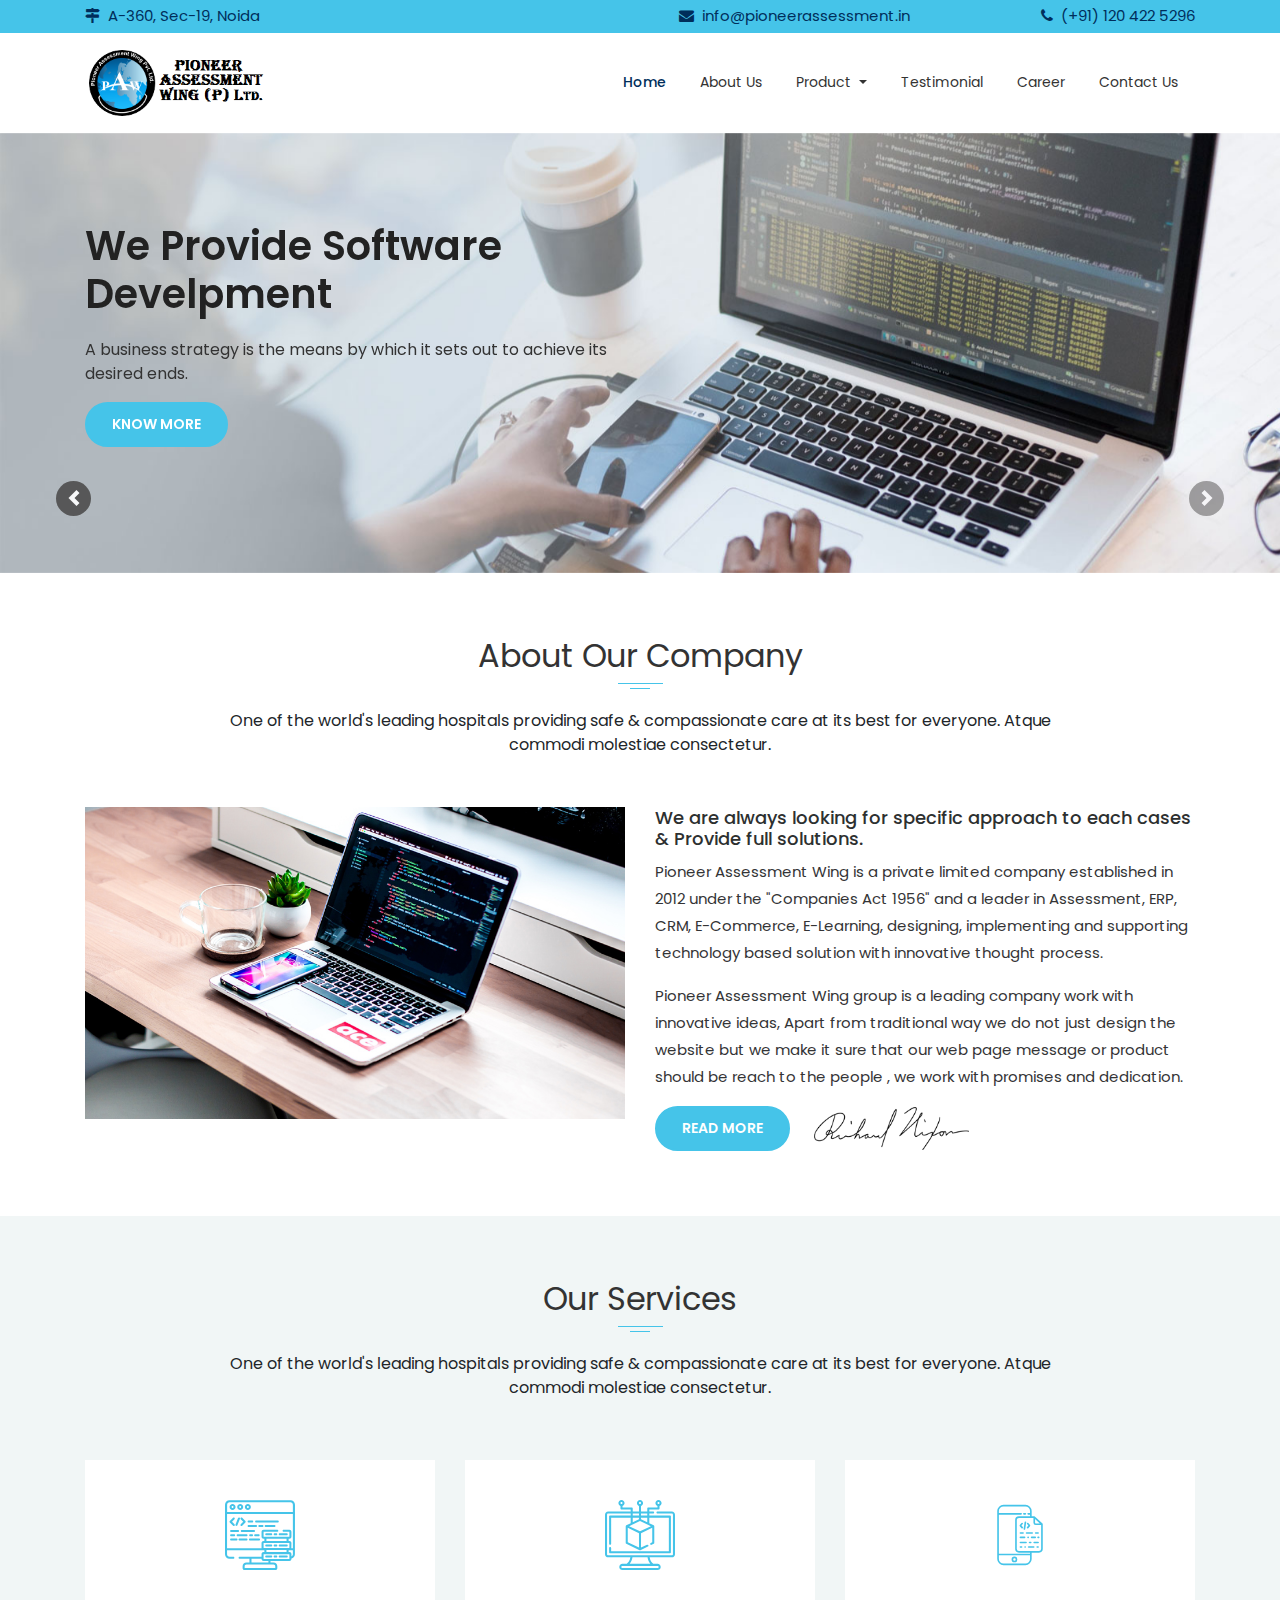
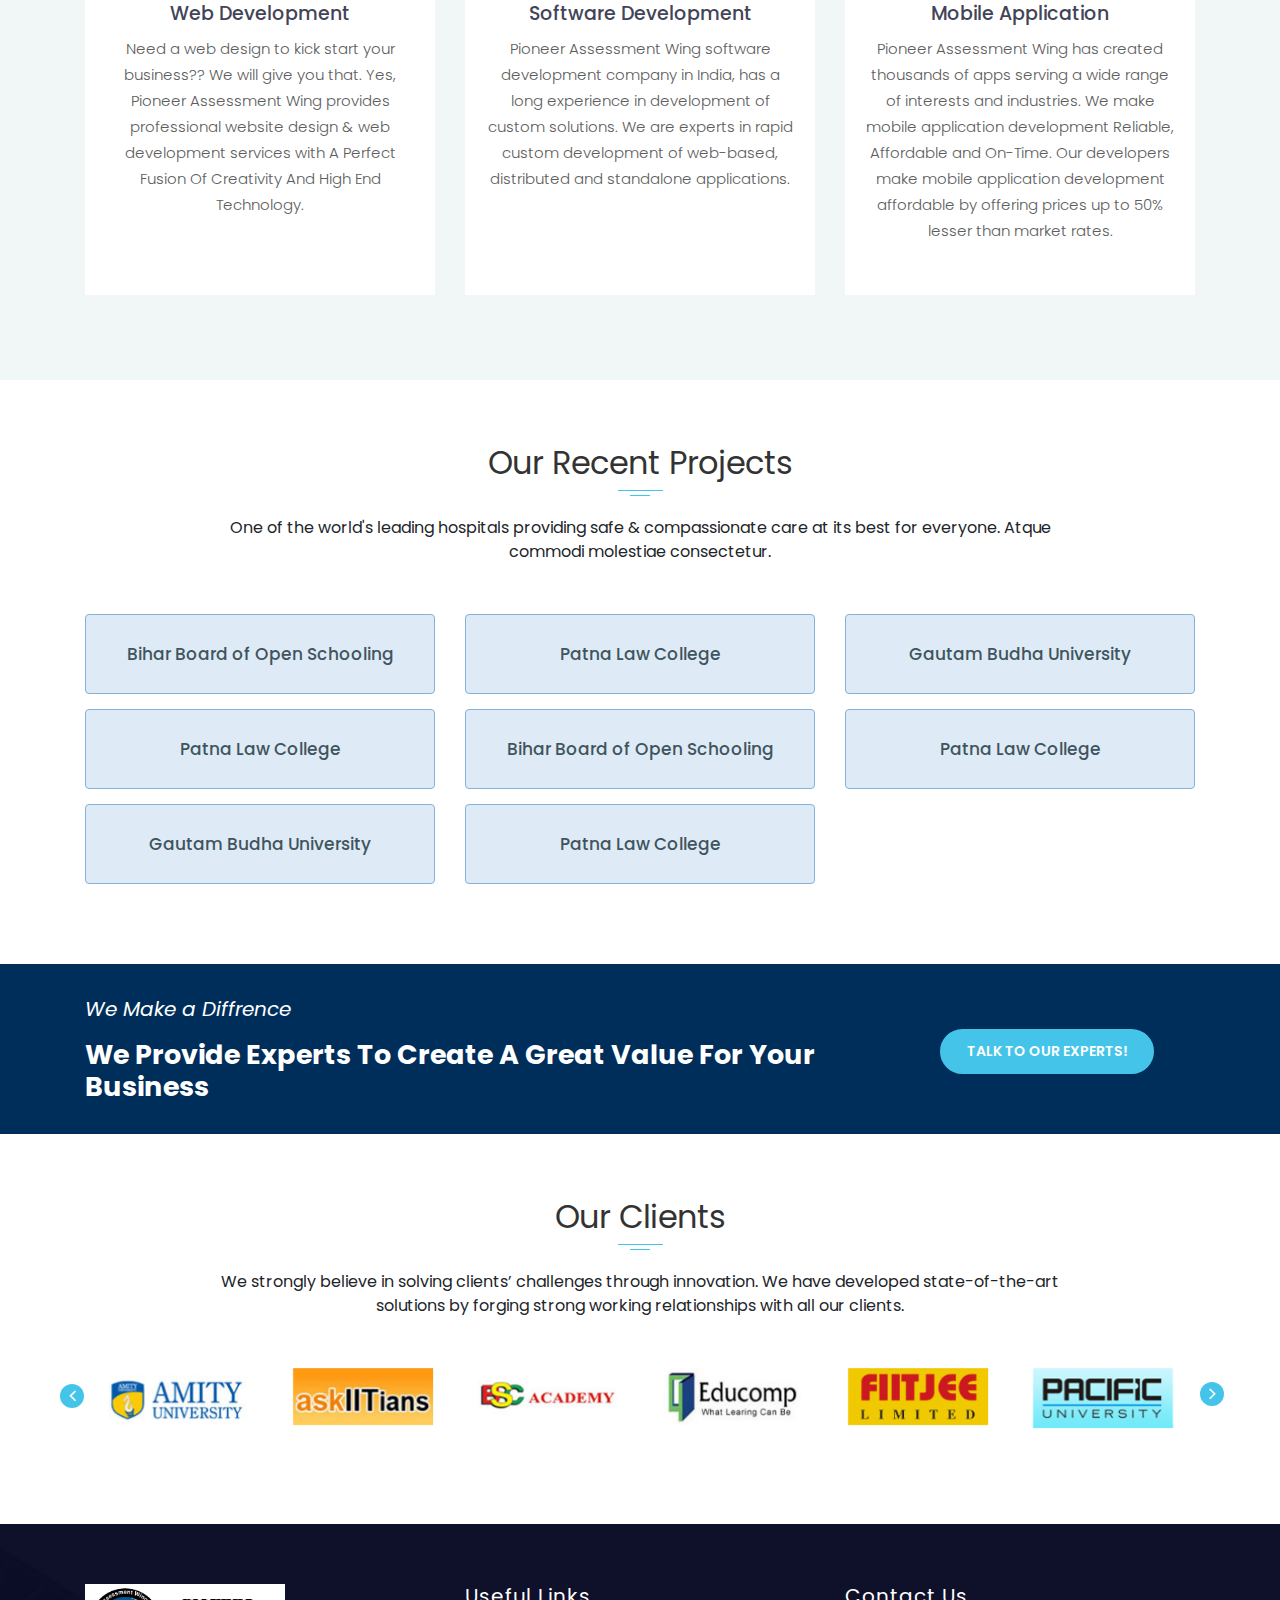
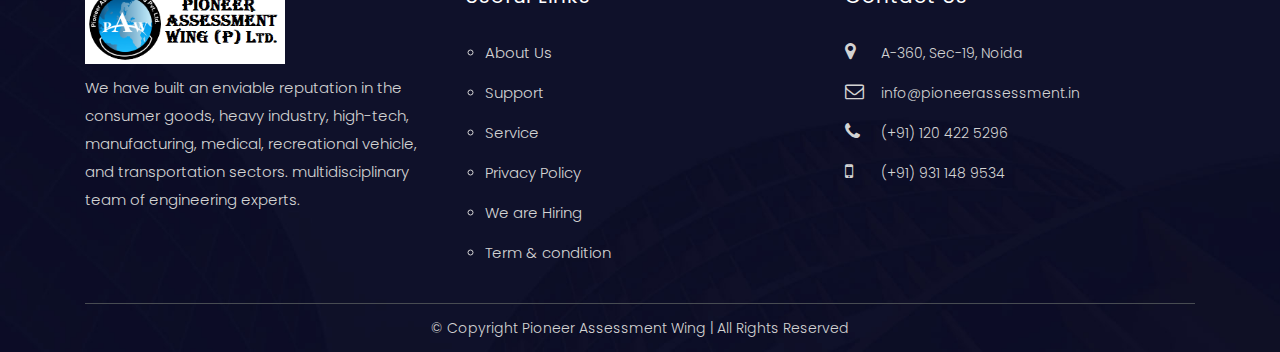
==== index.html @ ea181fa1 "Add files via upload" ====
<!doctype html>
<html lang="en">

<head>
    <!-- Required meta tags -->
    <meta charset="utf-8">
    <meta name="viewport" content="width=device-width, initial-scale=1, shrink-to-fit=no">

    <!-- Bootstrap CSS -->
    <link rel="stylesheet" href="css/bootstrap.min.css">
    <link rel="stylesheet" href="css/custom.css">
    <link rel="stylesheet" href="css/owl.carousel.min.css">
    <link rel="stylesheet" href="css/animate.css">
    <link rel="stylesheet" href="css/responsive.css">
    <link href="https://stackpath.bootstrapcdn.com/font-awesome/4.7.0/css/font-awesome.min.css" rel="stylesheet" integrity="sha384-wvfXpqpZZVQGK6TAh5PVlGOfQNHSoD2xbE+QkPxCAFlNEevoEH3Sl0sibVcOQVnN" crossorigin="anonymous">

    <title>Pioneer</title>
</head>

<body>
<div class="topbar">
    <div class="container">
        <div class="row">
            <div class="col-md-6 col-12 hideme">
                <p><i class="fa fa-map-signs"></i> A-360, Sec-19, Noida</p>
            </div>
            <div class="col-md-3 col-7">
                <p class="pull-right"><i class="fa fa-envelope"></i> info@pioneerassessment.in</p>
            </div>
             <div class="col-md-3 col-5">
                <p class="pull-right"><i class="fa fa-phone"></i> (+91) 120 422 5296</p>
            </div>
        </div>
    </div>
</div>
    <nav class="navbar navbar-expand-lg navbar-light">
        <div class="container">
        <a class="navbar-brand" href="#"><img src="images/logo.png" class="img img-fluid"></a>
        <button class="navbar-toggler" type="button" data-toggle="collapse" data-target="#navbarSupportedContent" aria-controls="navbarSupportedContent" aria-expanded="false" aria-label="Toggle navigation">
          <span class="navbar-toggler-icon"></span>
        </button>

        <div class="collapse navbar-collapse" id="navbarSupportedContent">
            <ul class="navbar-nav ml-auto">
                <li class="nav-item active">
                    <a class="nav-link" href="index.html">Home</a>
                </li>
                <li class="nav-item">
                    <a class="nav-link" href="about.html">About Us</a>
                </li>
                <li class="nav-item dropdown">
                    <a class="nav-link dropdown-toggle" href="#" id="navbarDropdown" role="button" data-toggle="dropdown" aria-haspopup="true" aria-expanded="false">
                Product
              </a>
                    <div class="dropdown-menu" aria-labelledby="navbarDropdown">
                        <a class="dropdown-item" href="#">OMR Software</a>
                        <a class="dropdown-item" href="#">Question Bank</a>
                    </div>
                </li>
                <li class="nav-item">
                    <a class="nav-link" href="#">Testimonial</a>
                </li>
                <li class="nav-item">
                    <a class="nav-link" href="career.html">Career</a>
                </li>
                <li class="nav-item">
                    <a class="nav-link" href="contact.html">Contact Us</a>
                </li>
            </ul>
        </div>
        </div>
    </nav>
    <div class="landing">
        <div id="carouselExampleIndicators" class="carousel slide" data-ride="carousel">
            <div class="carousel-inner">
                <div class="carousel-item active">
                    <img class="d-block w-100" src="images/slide-6.jpg" alt="First slide">
                       <div class="carousel-caption d-md-block container">
                            <div class="row">
                                <div class="col-md-6">
                                    <h5>We Provide Software Develpment</h5>
                                    <p>A business strategy is the means by which it sets out to achieve its desired ends.</p>
                                    <button class="btn btn-primary main-btn">Know More</button>
                                </div>
                            </div>
                      </div>
                </div>
                <div class="carousel-item">
                    <img class="d-block w-100" src="images/slide-7.jpg" alt="Second slide">
                    <div class="carousel-caption d-md-block container">
                       <div class="row">
                                <div class="col-md-6">
                                    <h5>We Provide best Product for you</h5>
                                    <p>When your people get up every day wanting to come to work, success happens. We help you to ensure everyone is in the right jobs.</p>
                                    <button class="btn btn-primary main-btn">Know More</button>

                                </div>
                            </div>
                    </div>
                </div>
                <div class="carousel-item">
                    <img class="d-block w-100" src="images/slide-5.jpg" alt="Third slide">
                    <div class="carousel-caption d-md-block container">
                       <div class="row">
                                <div class="col-md-6">
                                    <h5>We Provide you a OMR test Software</h5>
                                    <p>Create a refreshing customer experience that's free of convexity and confusion.</p>
                                    <button class="btn btn-primary main-btn">Know More</button>

                                </div>
                            </div>
                    </div>
                </div>
                 <div class="carousel-item">
                    <img class="d-block w-100" src="images/slide-8.jpg" alt="Third slide">
                    <div class="carousel-caption d-md-block container">
                       <div class="row">
                                <div class="col-md-6">
                                    <h5>We Provide you a best consulting team</h5>
                                    <p>Create a refreshing customer experience that's free of convexity and confusion.</p>
                                    <button class="btn btn-primary main-btn">Know More</button>

                                </div>
                            </div>
                    </div>
                </div>
                </div>
            </div>
            <a class="carousel-control-prev" href="#carouselExampleIndicators" role="button" data-slide="prev">
                <span class="carousel-control-prev-icon" aria-hidden="true"></span>
                <span class="sr-only">Previous</span>
            </a>
            <a class="carousel-control-next" href="#carouselExampleIndicators" role="button" data-slide="next">
                <span class="carousel-control-next-icon" aria-hidden="true"></span>
                <span class="sr-only">Next</span>
            </a>
        </div>
    </div>

    <!-- about -->
    <div class="main-section about-section">
        <div class="container">
            <div class="head-main">
                <h3>About Our Company</h3>
                <p>One of the world's leading hospitals providing safe & compassionate care at its best for everyone. Atque commodi molestiae consectetur.</p>
            </div>

            <div class="row">
                <div class="col-md-6">
                    <img src="images/about.jpg" class="img img-fluid">
                </div>
                <div class="col-md-6">
                   <div class="about-inner">
                       <h5>We are always looking for specific approach to each cases & Provide full solutions.</h5>
                       <p>Pioneer Assessment Wing is a private limited company established in 2012 under the "Companies Act 1956" and a leader in Assessment, ERP, CRM, E-Commerce, E-Learning, designing, implementing and supporting technology based solution with innovative thought process.</p>
                       <p> Pioneer Assessment Wing group is a leading company work with innovative ideas, Apart from traditional way we do not just design the website but we make it sure that our web page message or product should be reach to the people , we work with promises and dedication.</p>
                       <div class="abt-btn">
                           <button class="btn btn-primary main-btn">Read More</button>
                           <img src="images/signature.png" class="img img-fluid sign-img">
                       </div>
                   </div>
                </div>
            </div>
        </div>
    </div>

    <!-- service -->
    <div class="main-section service-section">
        <div class="container">
            <div class="head-main">
                <h3>Our Services</h3>
                <p>One of the world's leading hospitals providing safe & compassionate care at its best for everyone. Atque commodi molestiae consectetur.</p>
            </div>

            <div class="service-inner">
                  <div class="row">
                    <div class="col-md-6 col-lg-4 box">
                      <div class="service-box">
                          <div class="service-box-inner">
                            <img src="images/web.svg" alt="">
                            <h3>Web Development</h3>
                            <p>Need a web design to kick start your business?? We will give you that. Yes, Pioneer Assessment Wing provides professional website design & web development services with A Perfect Fusion Of Creativity And High End Technology.   </p>
                          </div>
                      </div>
                    </div>
                    <div class="col-md-6 col-lg-4 box">
                      <div class="service-box">
                          <div class="service-box-inner">
                               <img src="images/software.svg" alt="">
                            <h3>Software Development</h3>
                            <p>Pioneer Assessment Wing software development company in India, has a long experience in development of custom solutions. We are experts in rapid custom development of web-based, distributed and standalone applications.</p>
                          </div>
                      </div>
                    </div>
                    <div class="col-md-6 col-lg-4 box">
                      <div class="service-box">
                         <div class="service-box-inner">
                              <img src="images/coding.svg" alt="">
                            <h3> Mobile Application</h3>
                            <p>Pioneer Assessment Wing has created thousands of apps serving a wide range of interests and industries. We make mobile application development Reliable, Affordable and On-Time. Our developers make mobile application development affordable by offering prices up to 50% lesser than market rates.</p>
                          </div>
                      </div>
                    </div>
                  </div>
                </div>
        </div>
    </div>


    <!-- work -->
    <div class="main-section work-section">
        <div class="container">
            <div class="head-main">
                <h3>Our Recent Projects</h3>
                <p>One of the world's leading hospitals providing safe & compassionate care at its best for everyone. Atque commodi molestiae consectetur.</p>
            </div>

            <div class="row">
               <!--  <div class="col-md-4">
                    <div class="work-box">
                        <img src="images/work-1.jpg" class="img img-fluid">
                        <div class="overlay-box">
                           <div class="overlay-inner">
                                <h5>Rising Media Inc.<i class="fa fa-chevron-circle-right"></i></h5>
                            <p>Finance</p>
                           </div>
                        </div>
                    </div>
                </div> -->

                <div class="col-md-4">
                    <div class="project-box">
                        <h4>Bihar Board of Open Schooling</h4>
                    </div>
                </div>

                <div class="col-md-4">
                    <div class="project-box">
                        <h4>Patna Law College</h4>
                    </div>
                </div>

                <div class="col-md-4">
                    <div class="project-box">
                        <h4>Gautam Budha University</h4>
                    </div>
                </div>

                <div class="col-md-4">
                    <div class="project-box">
                        <h4>Patna Law College</h4>
                    </div>
                </div>
                  <div class="col-md-4">
                    <div class="project-box">
                        <h4>Bihar Board of Open Schooling</h4>
                    </div>
                </div>

                <div class="col-md-4">
                    <div class="project-box">
                        <h4>Patna Law College</h4>
                    </div>
                </div>

                <div class="col-md-4">
                    <div class="project-box">
                        <h4>Gautam Budha University</h4>
                    </div>
                </div>
                
                <div class="col-md-4">
                    <div class="project-box">
                        <h4>Patna Law College</h4>
                    </div>
                </div>
               
            </div>
        </div>
    </div>
    <div class="middle-banner">
        <div class="container">
            <div class="row">
                <div class="col-md-9">
                     <p><i>We Make a Diffrence</i></p>
                     <h4>We Provide Experts To Create A Great Value For Your Business </h4>

                </div>
                <div class="col-md-3">
                    <button class="btn btn-primary main-btn mid-btn">Talk to Our Experts! </button>
                </div>
            </div>
        </div>
    </div>

  <!-- clients -->
    <div class="main-section about-section">
        <div class="container">
            <div class="head-main">
                <h3>Our Clients</h3>
                <p>We strongly believe in solving clients’ challenges through innovation. We have developed state-of-the-art solutions by forging strong working relationships with all our clients.</p>
            </div>

            <div class="owl-carousel owl-theme">
            <div class="item"> <img src="images/client/amity.jpg" alt="" /></div>
            <div class="item"> <img src="images/client/askiitians.jpg" alt="" /></div>
            <div class="item"> <img src="images/client/bsc-academy.jpg" alt="" /></div>
            <div class="item"> <img src="images/client/educomp.jpg" alt="" /></div>
            <div class="item"> <img src="images/client/fiitjee.jpg" alt="" /></div>
            <div class="item"> <img src="images/client/pacific.jpg" alt="" /></div>
            <div class="item"> <img src="images/client/railways.png" alt="" /></div>
            <div class="item"> <img src="images/client/testmerit_logo.jpg" alt="" /></div>
            </div>
        </div>
    </div>
      <footer>
        <div class="container">
            <div class="row">
                <div class="col-md-4">
                    <div class="foot-inner">
                        <img src="images/logo.png" class="img img-fluid">
                        <p>We have built an enviable reputation in the consumer goods, heavy industry, high-tech, manufacturing, medical, recreational vehicle, and transportation sectors. multidisciplinary team of engineering experts.</p>
                    </div>
                </div>
                <div class="col-md-4">
                    <div class="foot-inner">
                        <h3>Useful Links</h3>
                        <ul>
                            <li><a href="">About Us</a></li>
                            <li><a href="">Support</a></li>
                            <li><a href=""> Service</a></li>
                            <li><a href="">Privacy Policy</a></li>
                            <li><a href=""> We are Hiring</a></li>
                            <li><a href=""> Term & condition</a></li>
                        </ul>
                    </div>
                </div>
                <div class="col-md-4">
                    <div class="foot-inner right-foot">
                        <h3>Contact Us</h3>
                        <ul>
                            <li><i class="fa fa-map-marker"></i><span>A-360, Sec-19, Noida </span></li>
                            <li><i class="fa fa-envelope-o"></i>info@pioneerassessment.in</li>
                            <li><i class="fa fa-phone"></i>(+91) 120 422 5296</li>
                            <li><i class="fa fa-mobile"></i>(+91) 931 148 9534</li>
                        </ul>
                    </div>
                </div>
            </div>
            <div class="foot">
                <p>&copy; Copyright Pioneer Assessment Wing | All Rights Reserved</p>
            </div>
        </div>
    </footer>


    <!-- Optional JavaScript -->
    <!-- jQuery first, then Popper.js, then Bootstrap JS -->
    <script src="https://code.jquery.com/jquery-3.3.1.slim.min.js" integrity="sha384-q8i/X+965DzO0rT7abK41JStQIAqVgRVzpbzo5smXKp4YfRvH+8abtTE1Pi6jizo" crossorigin="anonymous"></script>
    <script src="https://cdnjs.cloudflare.com/ajax/libs/popper.js/1.14.7/umd/popper.min.js" integrity="sha384-UO2eT0CpHqdSJQ6hJty5KVphtPhzWj9WO1clHTMGa3JDZwrnQq4sF86dIHNDz0W1" crossorigin="anonymous"></script>
    <script src="js/bootstrap.min.js"></script>
    <script src="js/custom.js"></script>
    <script src="js/owl.carousel.js"></script>
    <script type="text/javascript">
        $('.owl-carousel').owlCarousel({
            loop:true,
            responsiveClass:true,
            autoplay:true,
            autoplayTimeout:2000,
            navText : ['<i class="fa fa-angle-left" aria-hidden="true"></i>','<i class="fa fa-angle-right" aria-hidden="true"></i>'],

            responsive:{
                0:{
                    items:1,
                    nav:true
                },
                600:{
                    items:3,
                    nav:false
                },
                1000:{
                    items:6,
                    nav:true,
                    loop:false
                }
            }
        })
    </script>
</body>

</html>
---- css/custom.css ----
@import url('https://fonts.googleapis.com/css?family=Poppins:200,200i,300,300i,400,400i,500,500i,600,600i,700,800&display=swap');
body {
    font-family: 'Poppins', sans-serif;
}

.form-control:focus {
    outline: 0;
    box-shadow: none;
}

a:hover {
    cursor: pointer;
}

button:focus {
    outline: 0 !important;
    box-shadow: none !important;
}

.topbar{
    width: 100%;
    background: #45c4e9;
    padding: 5px;
}
.topbar p{
    margin-bottom: 0px;
    font-size: 15px;
    color: #002E5B;
}
.topbar p i{
    margin-right: 4px;
}
.navbar {
    width: 100%;
    background: #fff;
    z-index: 9;
    min-height: 80px;
    transition: 0.3s;
}

.fixHeader {
    position: fixed;
    box-shadow: 0px 3px 6px rgba(0, 0, 0, 0.19);
}

.navbar ul li a {
    color: #333 !important;
    padding: 10px 17px !important;
    font-size: 14px;
}

.navbar-toggler {
    border: 0;
    font-size: 24px;
    padding: 0px;
}

.navbar-brand img {
    max-width: 185px;
}


/* .navbar ul li:last-child a {
    color: #FA5636 !important;
    font-weight: 600;
} */

.navbar .nav-item span.call-txt {
    font-size: 12px;
    position: relative;
    top: -2px;
    margin-right: 6px;
    color: #8e8d8d !important;
    font-weight: 500;
}

.navbar ul li.active a {
    color: #002E5B !important;
    font-weight: 500;
}

.carousel-caption{
    top: 0;
    text-align: left;
    margin: 0 auto;
    display: block;
    left: 0;
    right: 0;
    padding-top: 7%;
}

.carousel-caption h5{
    font-size: 40px;
    color: #222222;
    font-weight: 600;
}
.carousel-caption p{
    color: #333;
    margin-top: 20px;
}
.carousel-control-prev-icon, .carousel-control-next-icon{
    background-color: #4e4d4d;
    width: 35px;
    height: 35px;
    background-size: 16px;
    border-radius: 50px;
    margin-right: 45px;
    background-position: center;
    z-index: 9;
    margin-top: 50%;
}
.carousel-control-next-icon{
    margin-right: -45px;
}
.head-main h3 {
    color: #333;
    font-size: 32px;
    font-weight: 400;
    line-height: 36px;
    text-transform: none;
    margin-bottom: 35px;
    position: relative;
}

.head-main{
    text-align: center;
    width: 80%;
    margin: 0 auto;
    margin-bottom: 50px;
}
.head-main h3:before{
    bottom: -15px;
    content: "";
    height: 1px;
    left: 0;
    margin: 0 auto;
    position: absolute;
    right: 0;
    width: 20px;
    background: #45c4e9;
}
.head-main h3:after{
    bottom: -10px;
    content: "";
    height: 1px;
    left: 0;
    margin: 0 auto;
    position: absolute;
    right: 0;
    width: 45px;
    background: #45c4e9;
}
.main-section{
    width: 100%;
    padding: 65px 0px;
    float: left;
}

.about-inner h5{
    font-size: 18px;
    color: #2d3030;
}
.about-inner p{
    font-size: 15px;
    color: #343436;
    line-height: 27px;
}
.main-btn{
    font-size: 14px;
    font-weight: 600;
    text-transform: uppercase;
    display: inline-block;
    border-radius: 50px;
    transition: all 0.3s ease-in-out;
    background: #45c4e9;
    padding: 10px 25px;
    border: 2px solid #45c4e9;
}
.main-btn:hover{
    background: transparent;
    border: 2px solid #45c4e9;
    color: #45c4e9;
}
.about-inner .sign-img{
        max-width: 155px;
    margin-left: 20px;
}

.service-inner{
    width: 100%;
    margin-top: 60px;
}
.service-section .service-box h3 {
    font-size: 19px;
    font-weight: 500;
    color: #424457;
    display: inline-block;
    line-height: 28px;
    vertical-align: middle;
    margin-top: 10px;
}

.service-section .service-box p {
    font-weight: 300;
    line-height: 26px;
    color: #5d5d5d;
    margin-bottom: 30px;
    font-size: 15px;
}
.service-section .service-box {
    width: 100%;
    margin-bottom:20px;
    text-align: center;
    background: #fff;
    padding: 20px 18px;
    position: relative;
    min-height: 435px;
}
.service-section .service-box:hover{
/*      border: 1px solid #00bcd4;*/
}
.service-section .service-box img{
    max-width: 70px;
    margin: 20px auto;
    display: block;
}
.service-section .service-box::before, .service-section .service-box::after{
  content:"";
  width: 0;
  height: 2px;
  position: absolute;
  transition: all 0.2s linear;
  background: #002E5B;
}

.service-section .service-box-inner::before, .service-section .service-box-inner::after{
  content:"";
  width:2px;
  height:0;
  position: absolute;
  transition: all 0.2s linear;
  background: #002E5B;
}
.service-section .service-box:hover::before, .service-section .service-box:hover::after{
  width: 100%;
}
.service-section .service-box:hover .service-box-inner::before, .service-section .service-box:hover .service-box-inner::after{
  height: 100%;
}

.service-section .service-box::after{
  left:0;
  bottom: 0;
  transition-duration: 0.4s;
}

.service-section .service-box .service-box-inner::after{
  right:0;
  top: 0;
  transition-duration: 0.4s;
}

.service-section .service-box::before{
  right: 0;
  top: 0;
  transition-duration: 0.4s;
}

.service-section .service-box .service-box-inner::before{
  left: 0;
  bottom: 0;
  transition-duration: 0.4s;
}

.service-section .btn-primary {
    background-color: #00bcd4;
    border: 0px;
    border-radius: 40px;
    padding: 13px 28px;
    min-width: 180px;
    margin: 0 auto;
    display: block;
    margin-top: 30px;
}
.service-section{
    background: #f1f6f6;
}

/*work*/

.work-box{
    width: 100%;
    height: 230px;
    overflow: hidden;
    max-width: 350px;
    margin: 0 auto;
    position: relative;
    margin-bottom: 30px;
}

.work-box .overlay-box{
    background-color: rgba(0, 46, 91, 0.8);
    width: 100%;
    height: 100%;
    position: absolute;
    left: 0;
    top: 0;
    transform: scale(0.5, 0.5);
    opacity: 0;
    transition: all 0.5s;
}
.work-box:hover .overlay-box{
        transform: scale(1, 1);
    opacity: 1;
}
.work-box .overlay-inner{
        position: absolute;
    bottom: 0;
    width: 100%;
    padding: 0px 15px;
    color: #fff;
}
.work-box .overlay-inner i{
    float: right;
    position: relative;
    top: 2px;
}
.work-box .overlay-inner img{
    width: 100%;
    height: 100%;
    object-fit: cover;
}
.work-box .overlay-inner p{
    margin-bottom: 5px;
    font-size: 14px;
    font-weight: 300;
}
.work-box:hover{
    cursor: pointer;
}
.project-box{
    width: 100%;
    min-height: 80px;
    background: #deebf6;
    padding: 10px;
    text-align: center;
    margin-bottom: 15px;
    border: 1px solid #85b2d9;
    border-radius: 4px;
    display: flex;
    justify-content: center;
    align-items: center;
    transition: 0.3s;

}
.project-box:hover{
    cursor: pointer;
    transition: 0.3s;
    box-shadow: 4px 5px 1px rgba(0, 0, 0, 0.13);
}
.project-box h4{
    margin-bottom: 0px;
    font-size: 17px;
    color: #40545d;
}
.middle-banner {
    width: 100%;
    float: left;
    background: #002E5B;
    padding: 30px 0px;
}

.middle-banner p {
    color: #fff;
    font-size: 20px;
    margin-bottom: 15px;
}

.middle-banner h4 {
    color: #fff;
    font-size: 27px;
    font-weight: 700;
    margin-bottom: 0px;
}
.middle-banner .btn-primary{
        margin-top: 35px;
}
.owl-carousel .owl-item img {
    max-width: 140px;
    margin: 0 auto;
}
.owl-prev {
    width: 15px;
    position: absolute;
    top: 16px;
    display: block !important;
    left: -25px;
}

.owl-next {
    width: 15px;
    position: absolute;
    top: 14px;
    display: block !important;
    right: -20px;
}
.owl-nav i{
        font-size: 19px;
    background: #45c4e9;
    width: 24px;
    height: 24px;
    border-radius: 50%;
    color: white;
    font-weight: 500;
    position: relative;
    padding-top: 2px;
}
footer {
    background: url(../images/footer-bg.jpg);
    background-size: cover;
    padding: 60px 0px;
    width: 100%;
    float: left;
    padding-bottom: 10px;
    background-repeat: no-repeat;
}

footer ul {
    padding-left: 20px;
    list-style-type: circle;
    margin-bottom: 0px;
}

footer p {
    color: #d3d3d3;
    margin-top: 10px;
    line-height: 28px;
    font-size: 15px;
    font-weight: 300;
}

footer h3 {
    font-size: 20px;
    color: #ffffff;
    margin-bottom: 25px;
    font-weight: 400;
    letter-spacing: 1px;
}
footer img{
        max-width: 200px !important;
}
footer ul li {
    line-height: 40px;
    font-weight: 300;
    color: #d3d3d3;
    font-size: 14px;
}

footer .right-foot li {
    list-style-type: none !important;
}

footer .right-foot ul {
    padding-left: 0px;
}

footer ul li a {
    color: #d3d3d3 !important;
    font-size: 15px;
}

footer ul li i {
    font-size: 19px !important;
    margin-right: 14px;
    width: 22px;
}

footer .foot {
    text-align: center;
    border-top: 1px solid #484c52;
    margin-top: 30px;
}

footer .foot p {
    margin-bottom: 0px;
    font-size: 14px;
}


.inner-page-land{
    width: 100%;
    min-height: 300px;
    background: url('../images/about-top.jpg');
    background-size: cover;
    text-align: center;
    padding: 30px 10px;
    display: flex;
    justify-content: center;
    align-items: center;
}
.inner-page-land h4{
    font-size: 35px;
    color: #fff;
}
.inner-page-land .breadcrumb{
    justify-content: center;
    background: transparent;
    margin-top: 15px;
    margin-bottom: 0px;
}
.inner-page-land .breadcrumb a{
    color: #fff;
}
.inner-page-land .breadcrumb-item.active {
    color: #bababa;
}
.inner-big-text{
    font-size: 17px;
    font-weight: 300;
    line-height: 34px;
    margin-bottom: 18px;
}

.serve-box{
    width: 100%;
    float: left;
    margin-top: 35px;
}
.serve-box .inner-serve{
    width: 100%;
    min-height: 340px;
    border: 1px solid #ddd;
    text-align: center;
}
.serve-box .serve-img{
    width: 100%;
    height: 185px;
    overflow: hidden;
    margin-bottom: 20px;
}
.serve-box .serve-img img{
    width: 100%;
    height: 100%;
    object-fit: cover;
    transition: 0.3s;
}
.serve-box h4{
    font-size: 22px;
    color: #002e5b;
}
.serve-box p{
    font-size: 14px;
    padding: 0px 20px;
    font-weight: 300;
    color: #8b8b8b;
}
.serve-box .inner-serve:hover img{
    filter: grayscale(1);
    transition: 0.3s;
}
.dark-box{
    width: 100%;
    float: left;
    background: url(../images/dark-bg.jpg);
    padding: 50px 0px;
    background-size: cover;
    background-repeat: no-repeat;
}
.dark-box h4{
       color: #fff;
    font-size: 30px;
    margin-bottom: 25px;
}
.dark-box p{
    color: #bcbcbc;
    font-size: 15px;
    line-height: 28px;
}
.team-inner{
    width: 100%;
    position: relative;
    margin-bottom: 20px;
}
.team-inner h4{
    font-size: 20px;
    color: #002e5b;
}
.team-inner .team-img{
    position: relative;
    width: 100%;
    height: 380px;
    overflow:hidden;
}
.team-inner img{
    width: 100%;
    height: 100%;
    object-fit: cover;
}
.team-inner p{
    font-size: 16px;
    margin-bottom: 0px;
    color: #818295;
}
.team-inner .team-overlay{
    opacity: 0;
    position: absolute;
    transition: 0.3s;
    top: 0;
    background: rgba(0, 0, 0, 0.70);
    z-index: 9;
    height: 100%;
    padding: 20px;
    text-align: center;
}
.team-inner .team-overlay p{
    color: #fff;
        font-size: 15px;
    line-height: 29px;
    font-weight: 300;
}
.team-inner .info-box{
    width: 100%;
    background: #f1f1f1;
    text-align: center;
    padding: 10px 5px;
}
.team-inner:hover .team-overlay{
    opacity: 1;
    transition: 0.3s;
}
.contact-land{
    background: url('../images/contact-top.jpg');
    background-size: cover;
}
.cont-view{
    width: 100%;
    border: 1px solid #ddd;
    padding: 20px;
    text-align: center;
    min-height: 308px;
    transition: 0.3s;
}
.cont-view:hover{
    transform: scale(1.05);
    transition: 0.3s;
}
.cont-view i{
        font-size: 35px;
    padding: 20px;
    color: #45c4e9;
}
.cont-view h4{
    color: #002e5b;
    font-size: 20px;
    font-weight: 400;
    margin-bottom: 25px;
}
.cont-view p{
    font-size: 15px;
    color: #848484;
    line-height: 26px;
    margin-bottom: 5px;
}
.cont-view b{
    margin-right: 10px;
}
.contact-form input{
    font-size: 14px;
    min-height: 52px;
}
.contact-form textarea{
    font-size: 14px;
    min-height: 150px;
}
.contact-form form h4{
margin-bottom: 30px;
    font-size: 25px;
    color: #333333;
}
.contact-form form {
   background: #f8f8f8;
    padding: 15px;
}

.career-land{
    background: url('../images/career-top.jpg');
    background-size: cover;
}
.hire-box .hire-view h4{
    font-size: 25px;
    margin-bottom: 25px;
    color: #212e5b;
}
.hire-box .hire-view p{
    font-size: 15px;
    line-height: 26px;
    color: #6f797e;
}
.hire-box .hire-view ul{
    padding-left: 20px;
}
.hire-box .hire-view ul li{
    font-size: 15px;
    line-height: 26px;
    color: #6f797e;
    list-style-type: circle;
    margin-bottom: 10px;
}
.hire-box .hire-view{
        width: 100%;
    background: #f6f6f6;
    padding: 15px;
    border-left: 4px solid #ddd;
    min-height: 600px;
}
---- css/responsive.css ----
@media (max-width: 767px) {
	.topbar {
		padding: 5px 0px;
	}
	.topbar p {
		font-size: 13px;
	}
	.hideme {
		display: none;
	}
	.navbar-brand img {
		max-width: 135px;
	}
	.carousel-caption h5 {
		font-size: 17px;
	}
	.carousel-caption p {
		margin-top: 0;
		font-size: 13px;
		display: none;
	}
	.carousel-caption {
		    padding-top: 5%;
    width: 60%;
    left: 0;
    display: inline-table;
	}
	.main-section {
    padding: 35px 0px;
}
.head-main h3 {
    font-size: 28px;
   }
   .head-main p {
       font-size: 14px;
   }
   .about-inner{
   	    margin-top: 25px;
   }
   .service-section .service-box{
   	min-height: auto;
   }
   .owl-prev{
   	left: 0;
   }
   .owl-next{
   	right: 0;	
   }
   .inner-page-land {
   	 min-height: 150px;
}
.inner-big-text {
    font-size: 13px;
    line-height: 27px;
}
.serve-box .inner-serve{
	margin-bottom: 20px;
}
.cont-view{
	margin-bottom: 10px;
	min-height: auto;
}
.map-box iframe{
	width: 100%;
}
.hire-box .hire-view{
	margin-bottom: 20px;
	min-height: auto;
}
.main-btn {
    font-size: 13px;
    padding: 7px 15px;
}
.landing{
	position: relative;
}
.carousel-control-prev-icon, .carousel-control-next-icon{
	display: none;
}
}
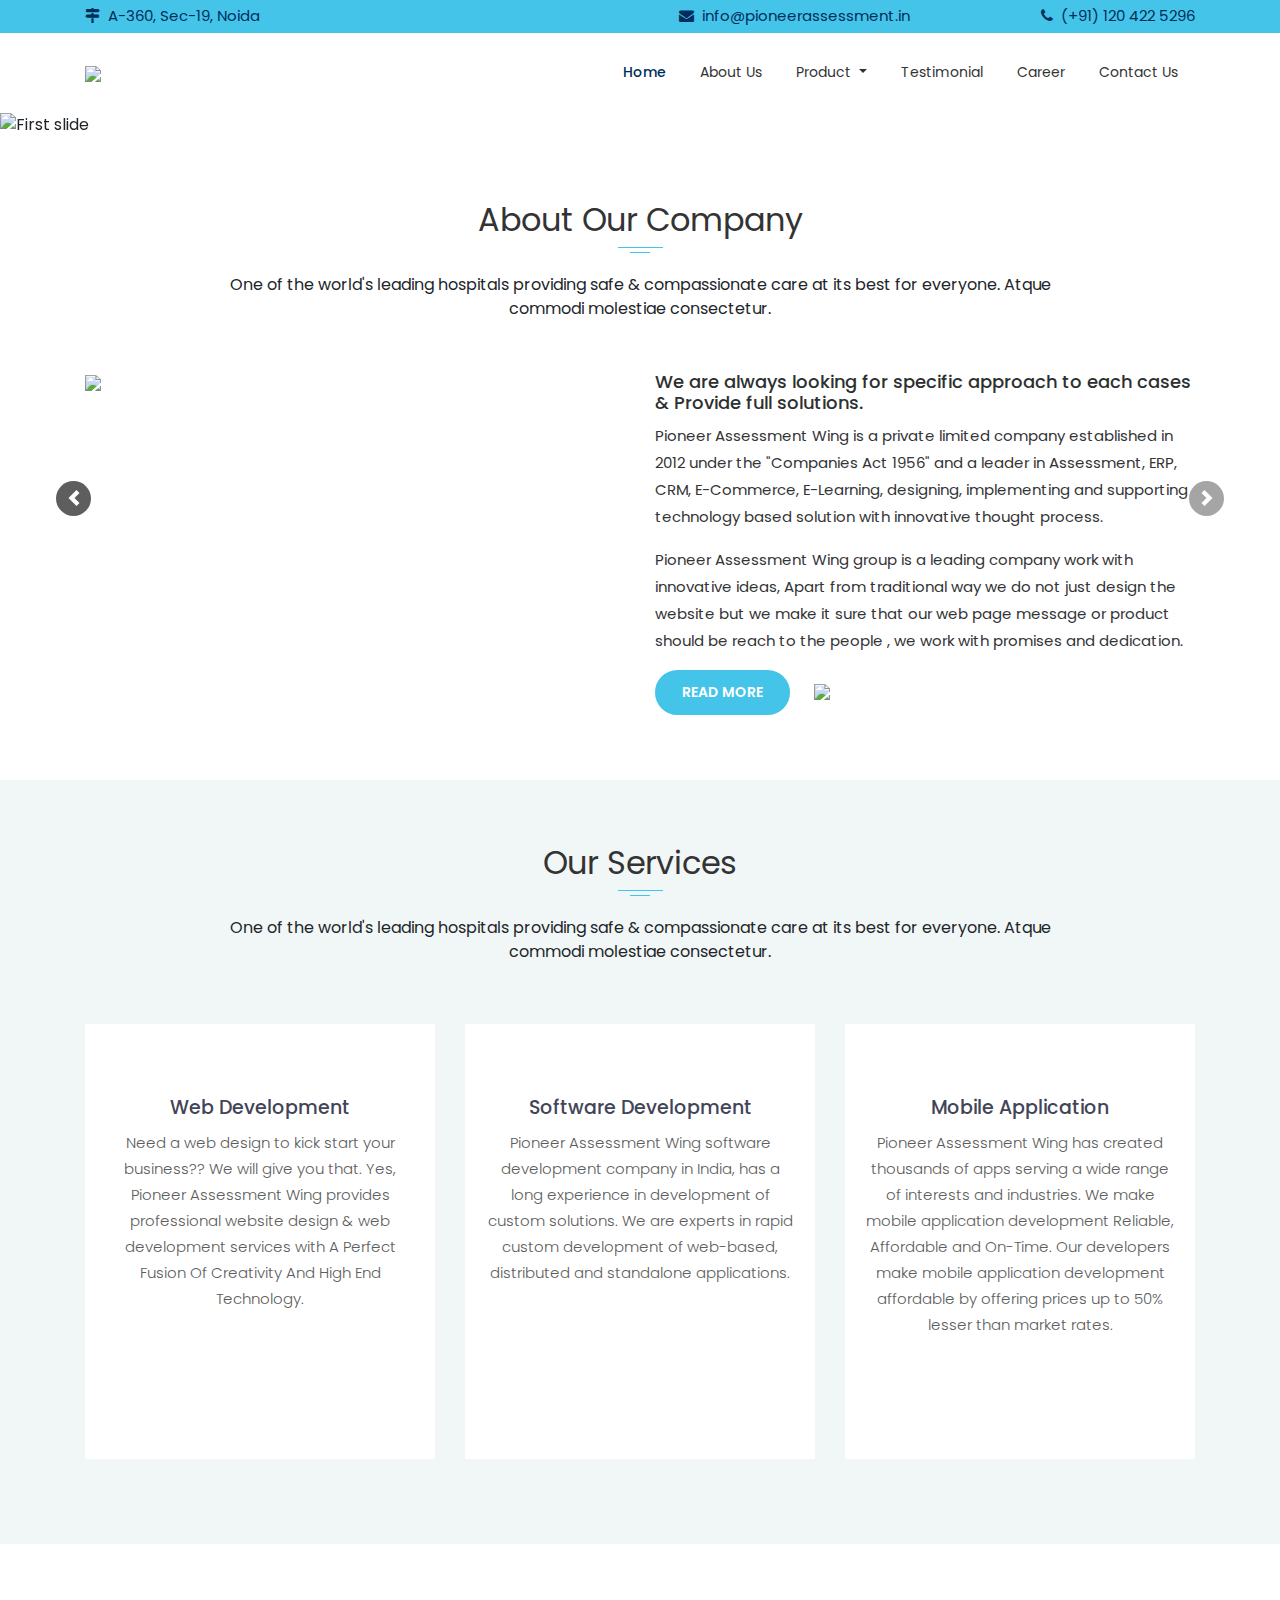
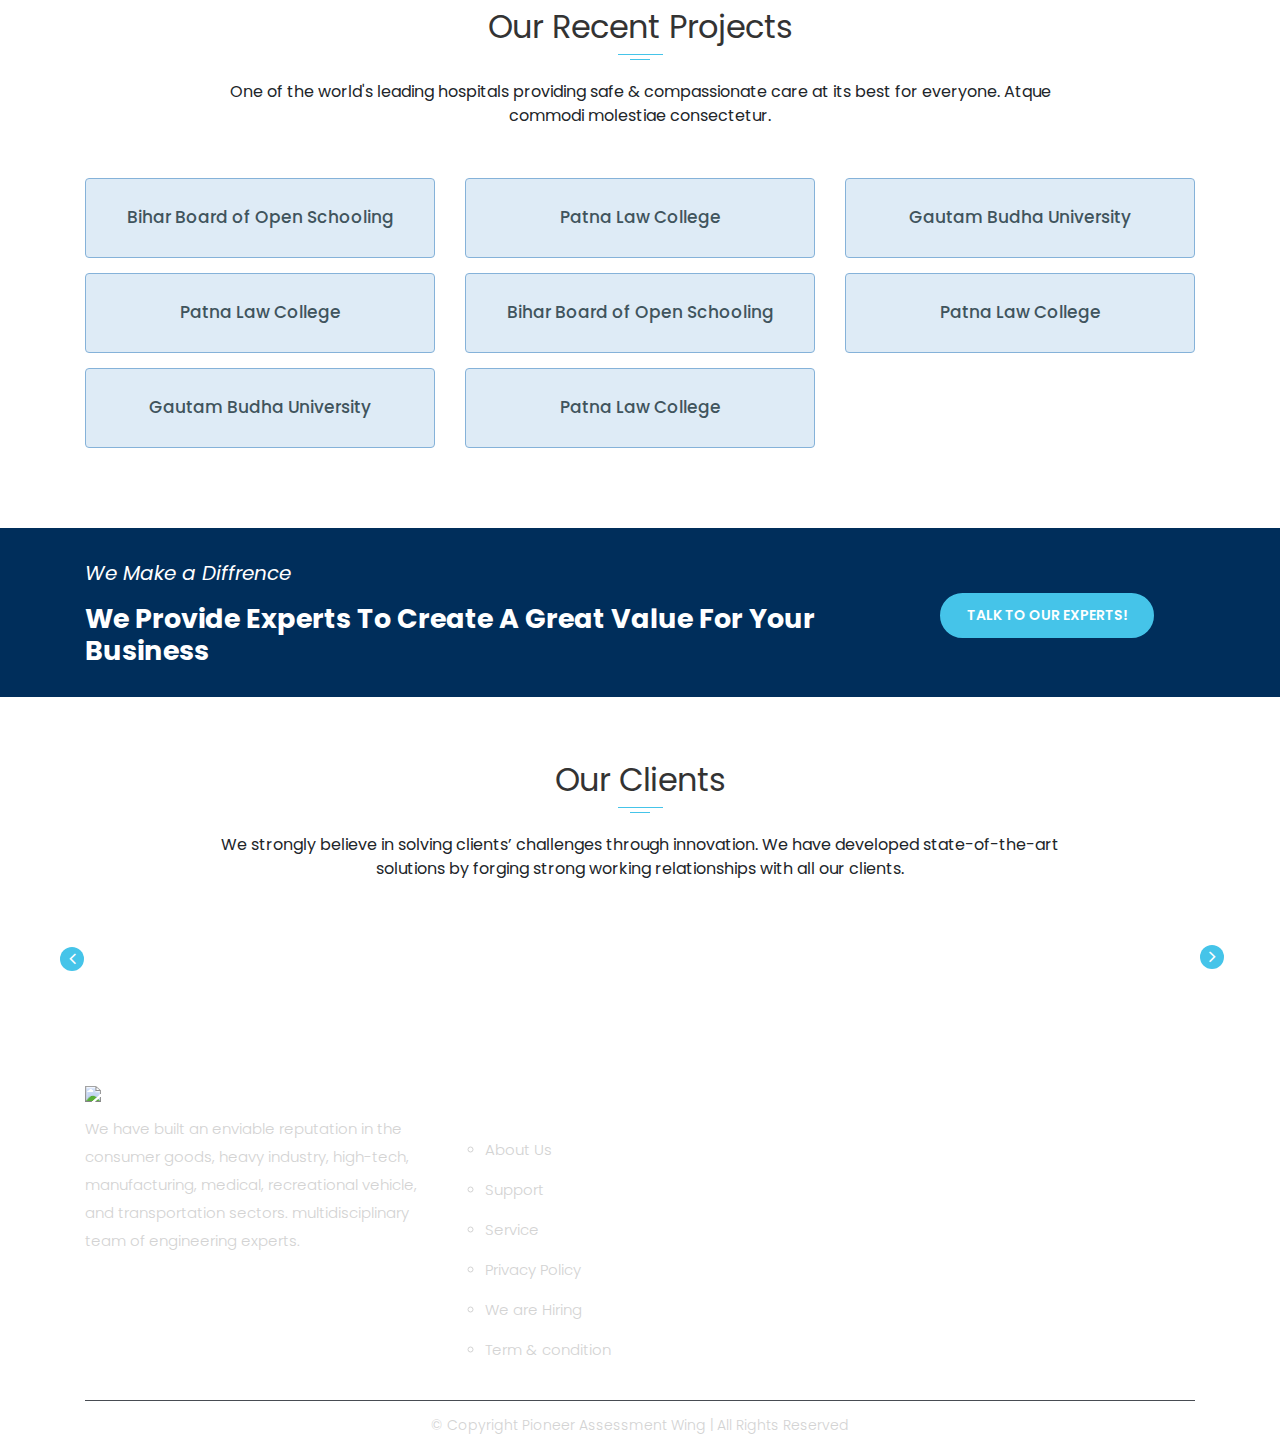
==== commit 00661a0c: "Update index.html" ====
--- a/index.html
+++ b/index.html
@@ -338,12 +338,7 @@
                 <div class="col-md-4">
                     <div class="foot-inner right-foot">
                         <h3>Contact Us</h3>
-                        <ul>
-                            <li><i class="fa fa-map-marker"></i><span>A-360, Sec-19, Noida </span></li>
-                            <li><i class="fa fa-envelope-o"></i>info@pioneerassessment.in</li>
-                            <li><i class="fa fa-phone"></i>(+91) 120 422 5296</li>
-                            <li><i class="fa fa-mobile"></i>(+91) 931 148 9534</li>
-                        </ul>
+                      
                     </div>
                 </div>
             </div>
@@ -388,4 +383,4 @@
     </script>
 </body>
 
-</html>+</html>
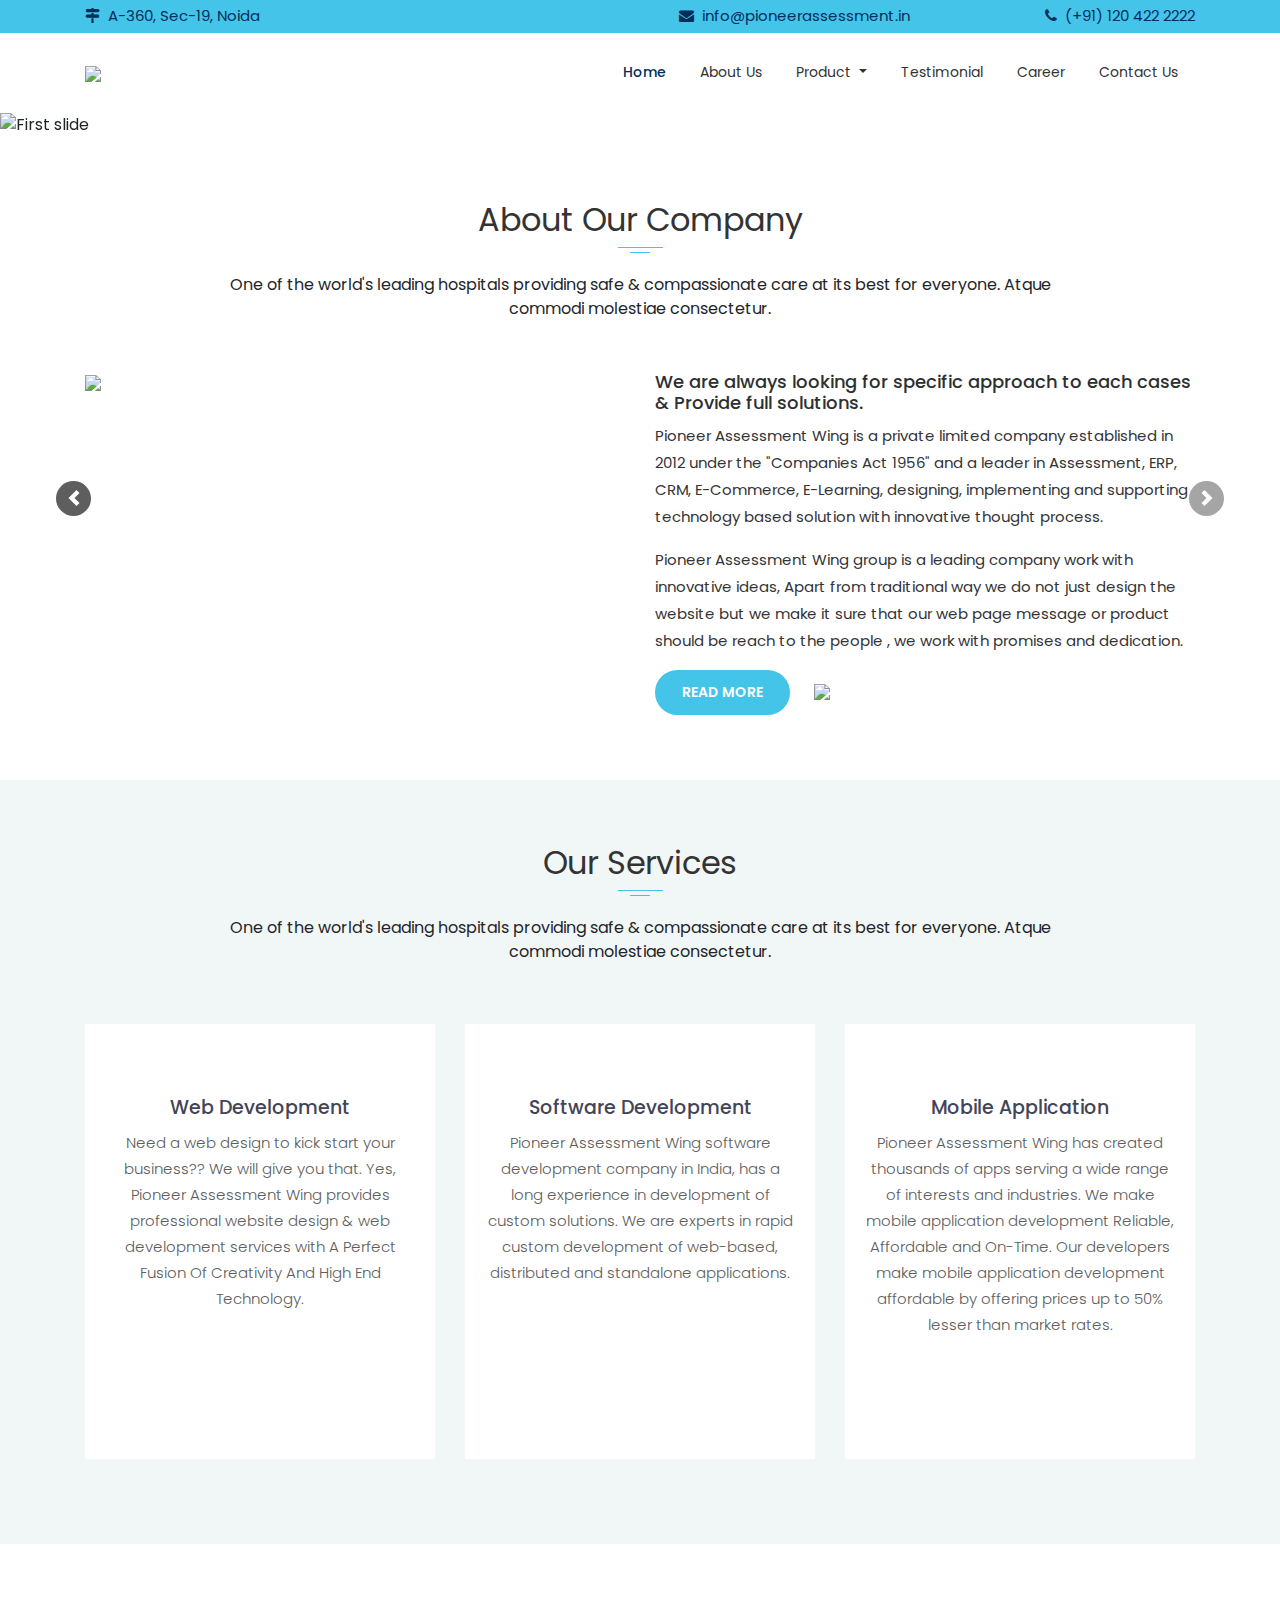
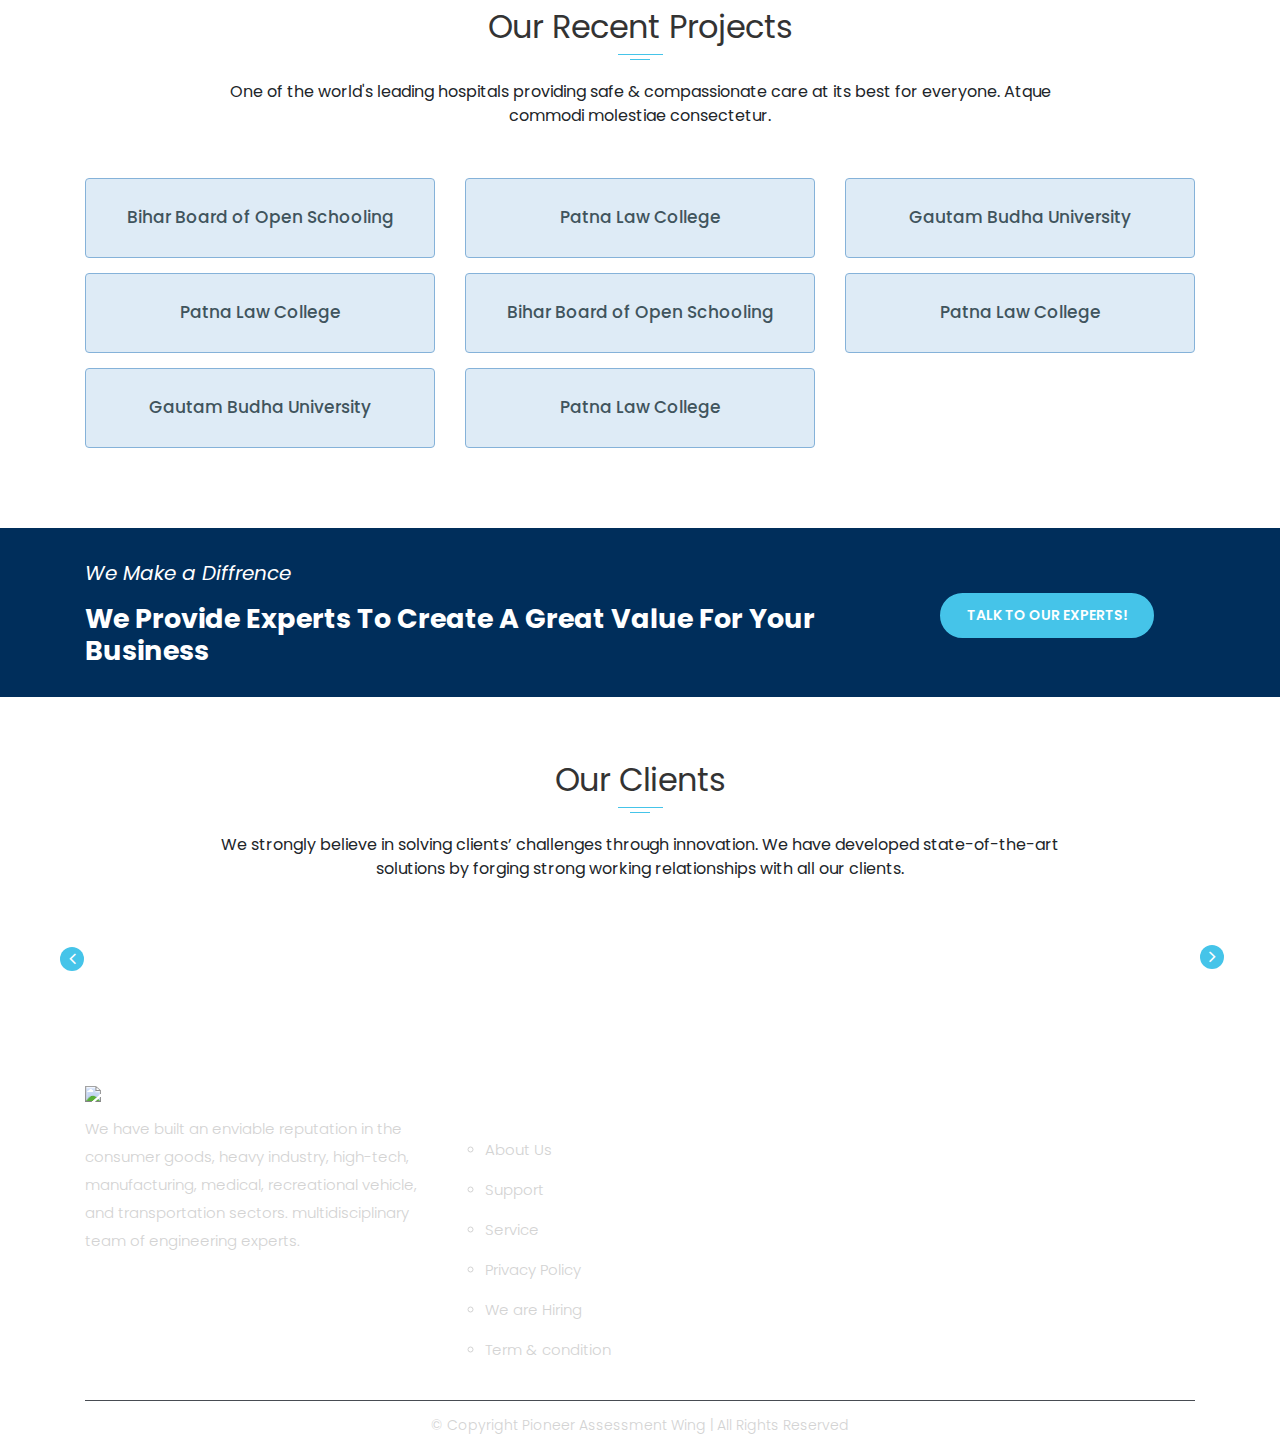
==== commit d0ad2452: "Update index.html" ====
--- a/index.html
+++ b/index.html
@@ -28,7 +28,7 @@
                 <p class="pull-right"><i class="fa fa-envelope"></i> info@pioneerassessment.in</p>
             </div>
              <div class="col-md-3 col-5">
-                <p class="pull-right"><i class="fa fa-phone"></i> (+91) 120 422 5296</p>
+                <p class="pull-right"><i class="fa fa-phone"></i> (+91) 120 422 2222</p>
             </div>
         </div>
     </div>
